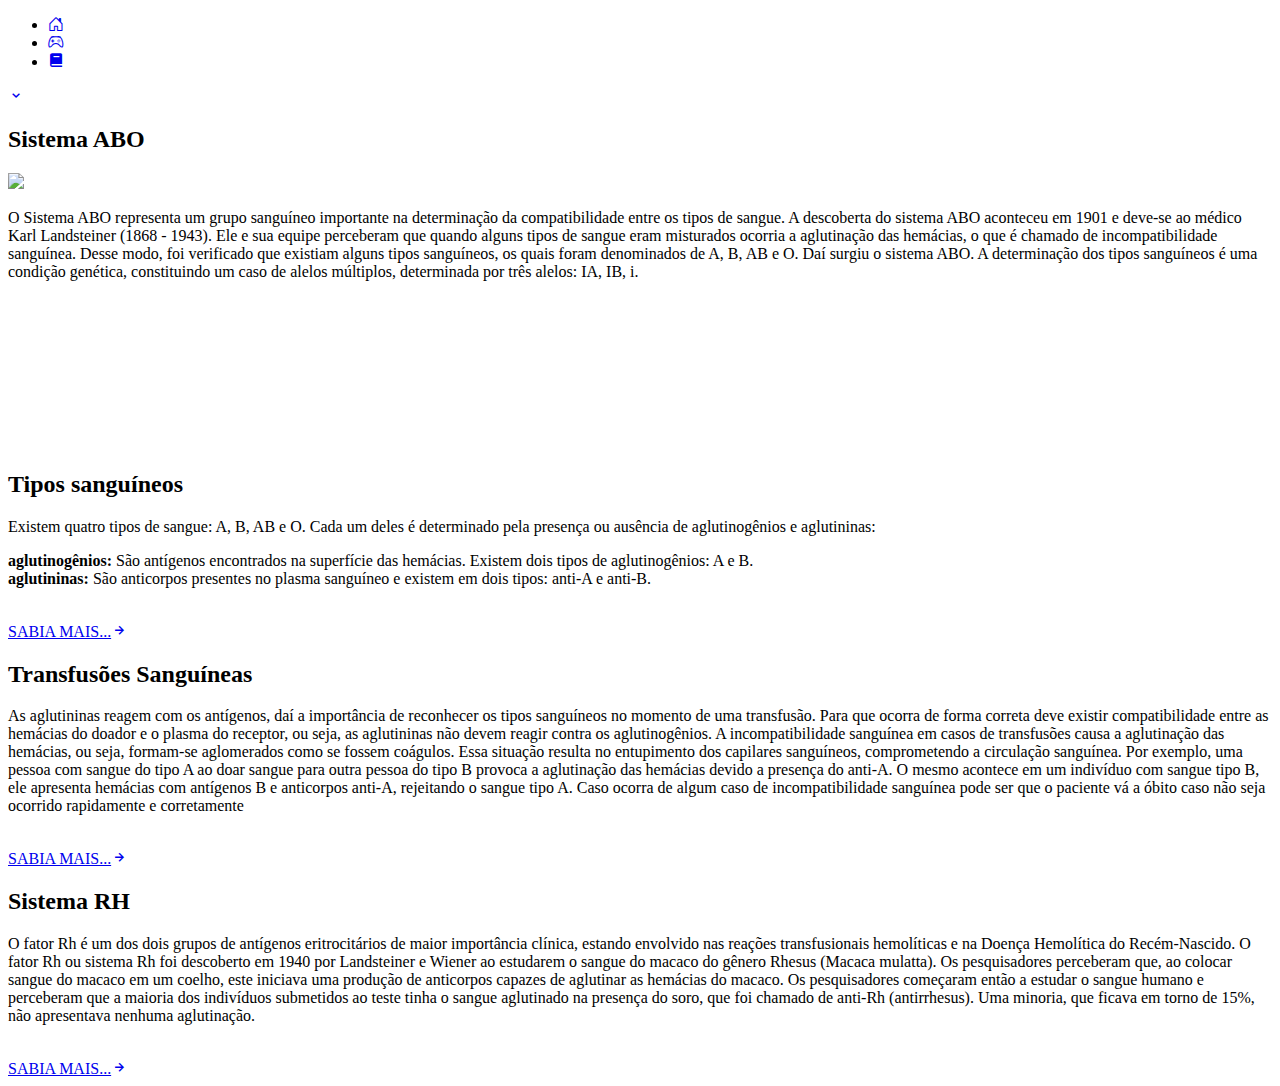
==== pages/historia.html @ a073a02c "Add files via upload" ====
<!DOCTYPE html>
<html lang="en">

<head>
  <meta charset="UTF-8">
  <meta name="viewport" content="width=device-width, initial-scale=1.0">

  <!--=============== BOXICONS ===============-->
  <link rel="stylesheet" href="https://cdn.jsdelivr.net/npm/boxicons@latest/css/boxicons.min.css">
  <link rel="stylesheet" href="https://cdn.jsdelivr.net/npm/bootstrap-icons@1.8.1/font/bootstrap-icons.css">

  <!--=============== CSS ===============-->


  <link rel="stylesheet" href="../assets/css/historia.css">
  <link rel="stylesheet" href="https://maxcdn.bootstrapcdn.com/font-awesome/4.5.0/css/font-awesome.min.css">
  <!--=============== SWIPER CSS ===============-->
  <link rel="stylesheet" href="https://unpkg.com/swiper@8/swiper-bundle.min.css" />

  <script src="https://unpkg.com/swiper@8/swiper-bundle.min.js"></script>

  <title>Responsive bottom navigation</title>

  <!--=============== SCRIPT ===============-->


</head>

<body>
  <!--=============== HEADER ===============-->
  <header class="header" id="header">
    <nav class="nav container">


      <div class="nav__menu" id="nav-menu">
        <ul class="nav__list">

          <li class="nav__item">
            <a href="../index.html" class="nav__link">
              <i class='bi bi-house-door nav__icon'></i>
            </a>
          </li>

          <li class="nav__item">
            <a href="../quiz/quiz.html" class="nav__link ">
              <i class="bi bi-controller nav__icon"></i>
            </a>
          </li>

          <li class="nav__item">
            <a href="#about" class="nav__link active-link">
              <i class='bx bxs-book nav__icon'></i>
            </a>
          </li>



        </ul>
      </div>


    </nav>
  </header>
  <main>
    <!--=============== HOME ===============-->
<section class="c-imagem"></section>
   <!-- <video autoplay muted loop class="c-bg_video">
      <source  class="bg_video" src="../assets/videos/sangue.mp4" type="video/mp4">
    </video>
-->

    <div class="seta-conteiner">
      <a href="#about" onclick="clicar()"><i class='bx bx-chevron-down bx-fade-up c-imagem__seta'></i>
      </a>
    </div>
    <!--==================== ABOUT ====================-->
    <section class="about section">
      <div class="about__container container">
        <div class="about__data">
          <h2 class="section__title" id="about">Sistema ABO
          </h2>
          <div class="sistema-conteiner"> <img class="titulo-img" src="../assets/img/ab.png">
          </div>

          <p class="about__description">
            O Sistema ABO representa um grupo sanguíneo importante na determinação da compatibilidade entre os tipos de sangue. A descoberta do sistema ABO aconteceu em 1901 e deve-se ao médico Karl Landsteiner (1868 - 1943). Ele e sua equipe perceberam que quando alguns tipos de sangue eram misturados ocorria a aglutinação das hemácias, o que é chamado de incompatibilidade sanguínea. Desse modo, foi verificado que existiam alguns tipos sanguíneos, os quais foram denominados de A, B, AB e O. Daí surgiu o sistema ABO. A determinação dos tipos sanguíneos é uma condição genética, constituindo um caso de alelos múltiplos, determinada por três alelos: IA, IB, i.
          </p>

          <section class="container" id="portfolio">

            <div class="c-video">
              <iframe src="https://www.youtube.com/embed/NhDHK7As13c" title="YouTube video player" frameborder="0" allow="accelerometer; autoplay; clipboard-write; encrypted-media; gyroscope; picture-in-picture" allowfullscreen></iframe>
            </div>
            <div class="c-btn__conteiner c-btn__conteiner--2">
            </div>

          </section>

          <h2 class="section__title" id="about">Tipos sanguíneos</h2>
          <p class="about__description">
            Existem quatro tipos de sangue: A, B, AB e O. Cada um deles é determinado pela presença ou ausência de aglutinogênios e aglutininas:
            <li class="about__description"><strong>aglutinogênios:</strong> São antígenos encontrados na superfície das hemácias. Existem dois tipos de aglutinogênios: A e B.</li>
            <li class="about__description"><strong>aglutininas:</strong> São anticorpos presentes no plasma sanguíneo e existem em dois tipos: anti-A e anti-B.<l /i>

          </p>
          <div class="sistema-conteiner"> <img class="sistema-img" src="../assets/img/sistema.png" alt=""></div>
          <div class="c-btn__conteiner">
            <a href="https://www.youtube.com/embed/907ws2kX4Zo" class="btn"> SABIA MAIS...<i class='bx bx-right-arrow-alt'></i>
            </a>
          </div>

          <h2 class="section__title" id="about">Transfusões Sanguíneas</h2>
          <p class="about__description">As aglutininas reagem com os antígenos, daí a importância de reconhecer os tipos sanguíneos no momento de uma transfusão. Para que ocorra de forma correta deve existir compatibilidade entre as hemácias do doador e o plasma do receptor, ou seja, as aglutininas não devem reagir contra os aglutinogênios. A incompatibilidade sanguínea em casos de transfusões causa a aglutinação das hemácias, ou seja, formam-se aglomerados como se fossem coágulos. Essa situação resulta no entupimento dos capilares sanguíneos, comprometendo a circulação sanguínea. Por exemplo, uma pessoa com sangue do tipo A ao doar sangue para outra pessoa do tipo B provoca a aglutinação das hemácias devido a presença do anti-A. O mesmo acontece em um indivíduo com sangue tipo B, ele apresenta hemácias com antígenos B e anticorpos anti-A, rejeitando o sangue tipo A. Caso ocorra de algum caso de incompatibilidade sanguínea pode ser que o paciente vá a óbito caso não seja ocorrido rapidamente e corretamente </p>
          <div class="sistema-conteiner"> <img class="sistema-img" src="../assets/img/doacao.png" alt=""></div>
          <div class="c-btn__conteiner">
            <a href="https://youtu.be/sT7NDQZIFFw" class="btn"> SABIA MAIS...<i class='bx bx-right-arrow-alt'></i>
            </a>
          </div>

          <h2 class="section__title" id="about">Sistema RH</h2>
          <p class="about__description">O fator Rh é um dos dois grupos de antígenos eritrocitários de maior importância clínica, estando envolvido nas reações transfusionais hemolíticas e na Doença Hemolítica do Recém-Nascido. O fator Rh ou sistema Rh foi descoberto em 1940 por Landsteiner e Wiener ao estudarem o sangue do macaco do gênero Rhesus (Macaca mulatta). Os pesquisadores perceberam que, ao colocar sangue do macaco em um coelho, este iniciava uma produção de anticorpos capazes de aglutinar as hemácias do macaco.
            Os pesquisadores começaram então a estudar o sangue humano e perceberam que a maioria dos indivíduos submetidos ao teste tinha o sangue aglutinado na presença do soro, que foi chamado de anti-Rh (antirrhesus). Uma minoria, que ficava em torno de 15%, não apresentava nenhuma aglutinação.
          </p>
          <div class="sistema-conteiner"> <img class="sistema-img" src="../assets/img/rh.png" alt=""></div>
          <div class="c-btn__conteiner">
            <a href="https://youtu.be/QFDLFbl69Ss" class="btn"> SABIA MAIS...<i class='bx bx-right-arrow-alt'></i>
            </a>
          </div>
        </div>


      </div>
    </section>


  </main>


  <!--=============== MAIN JS ===============-->
  <script src="../assets/js/historia.js"></script>

</body>

</html>
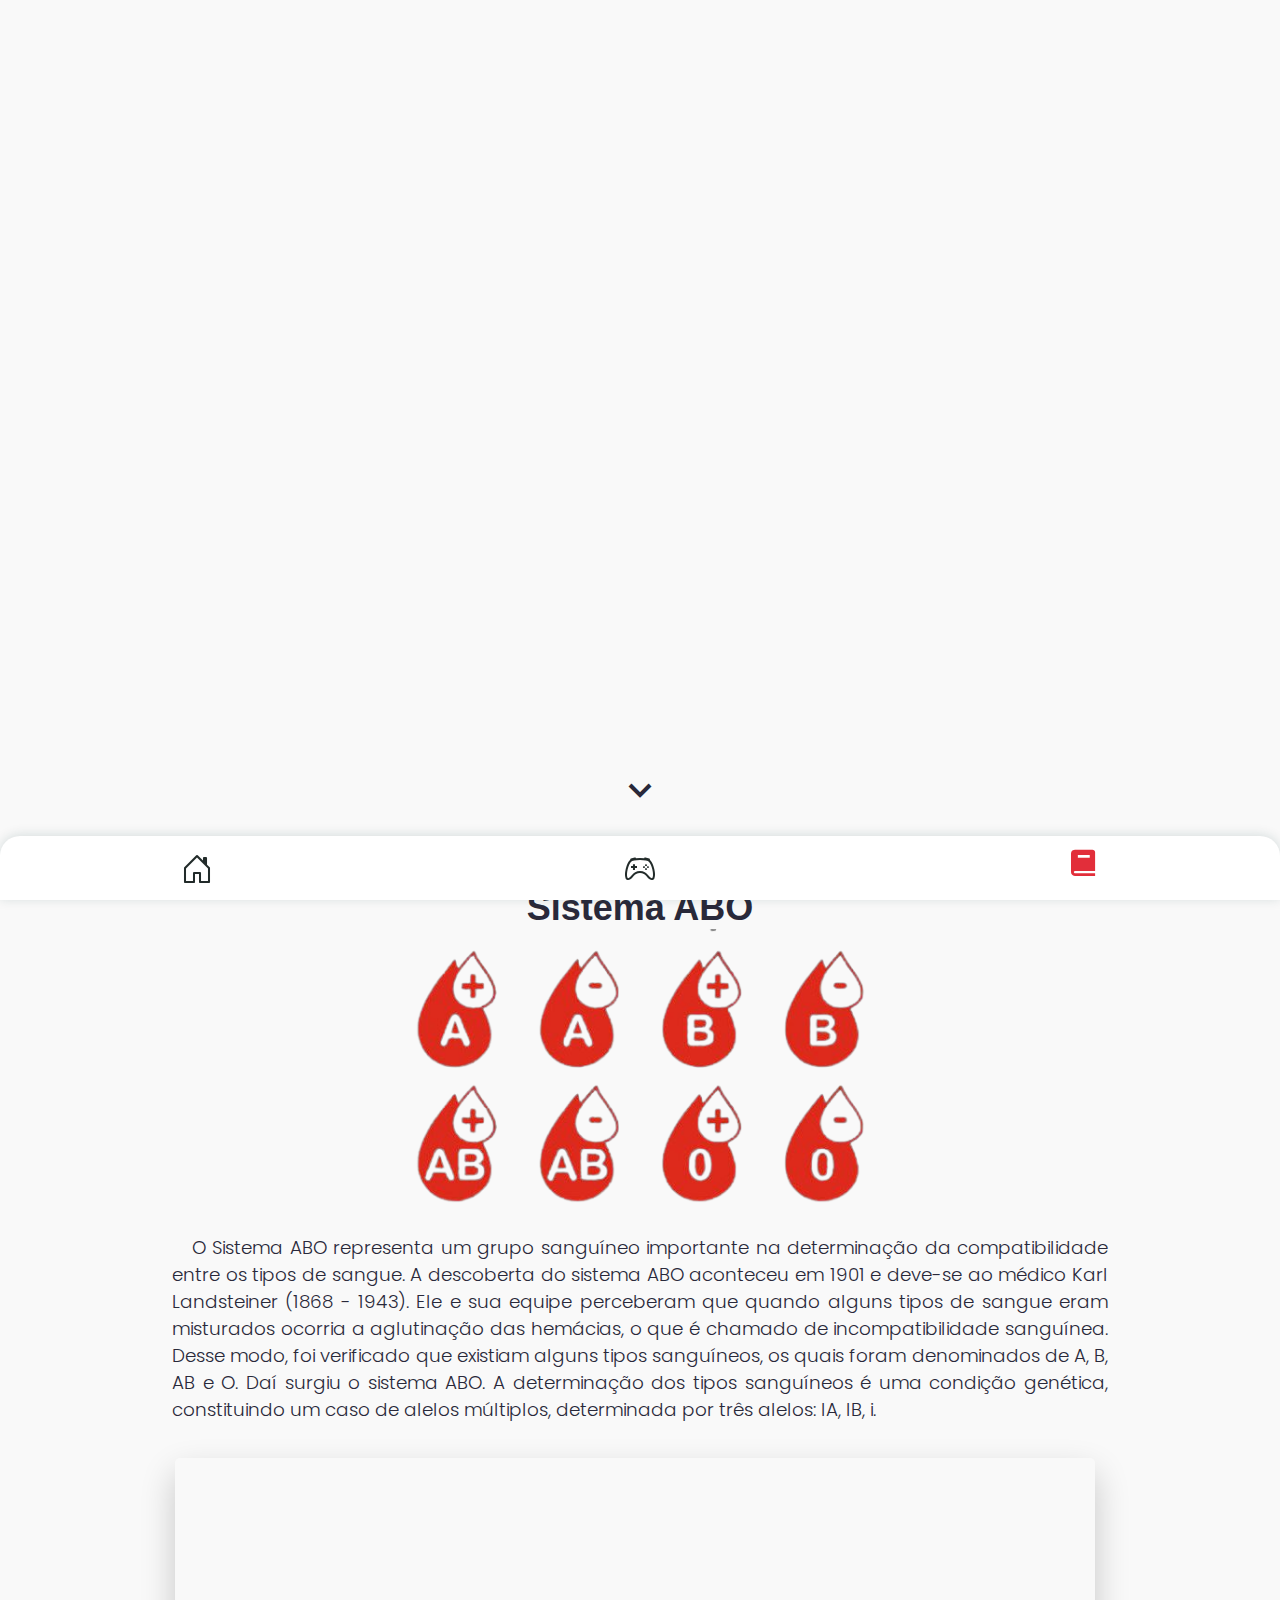
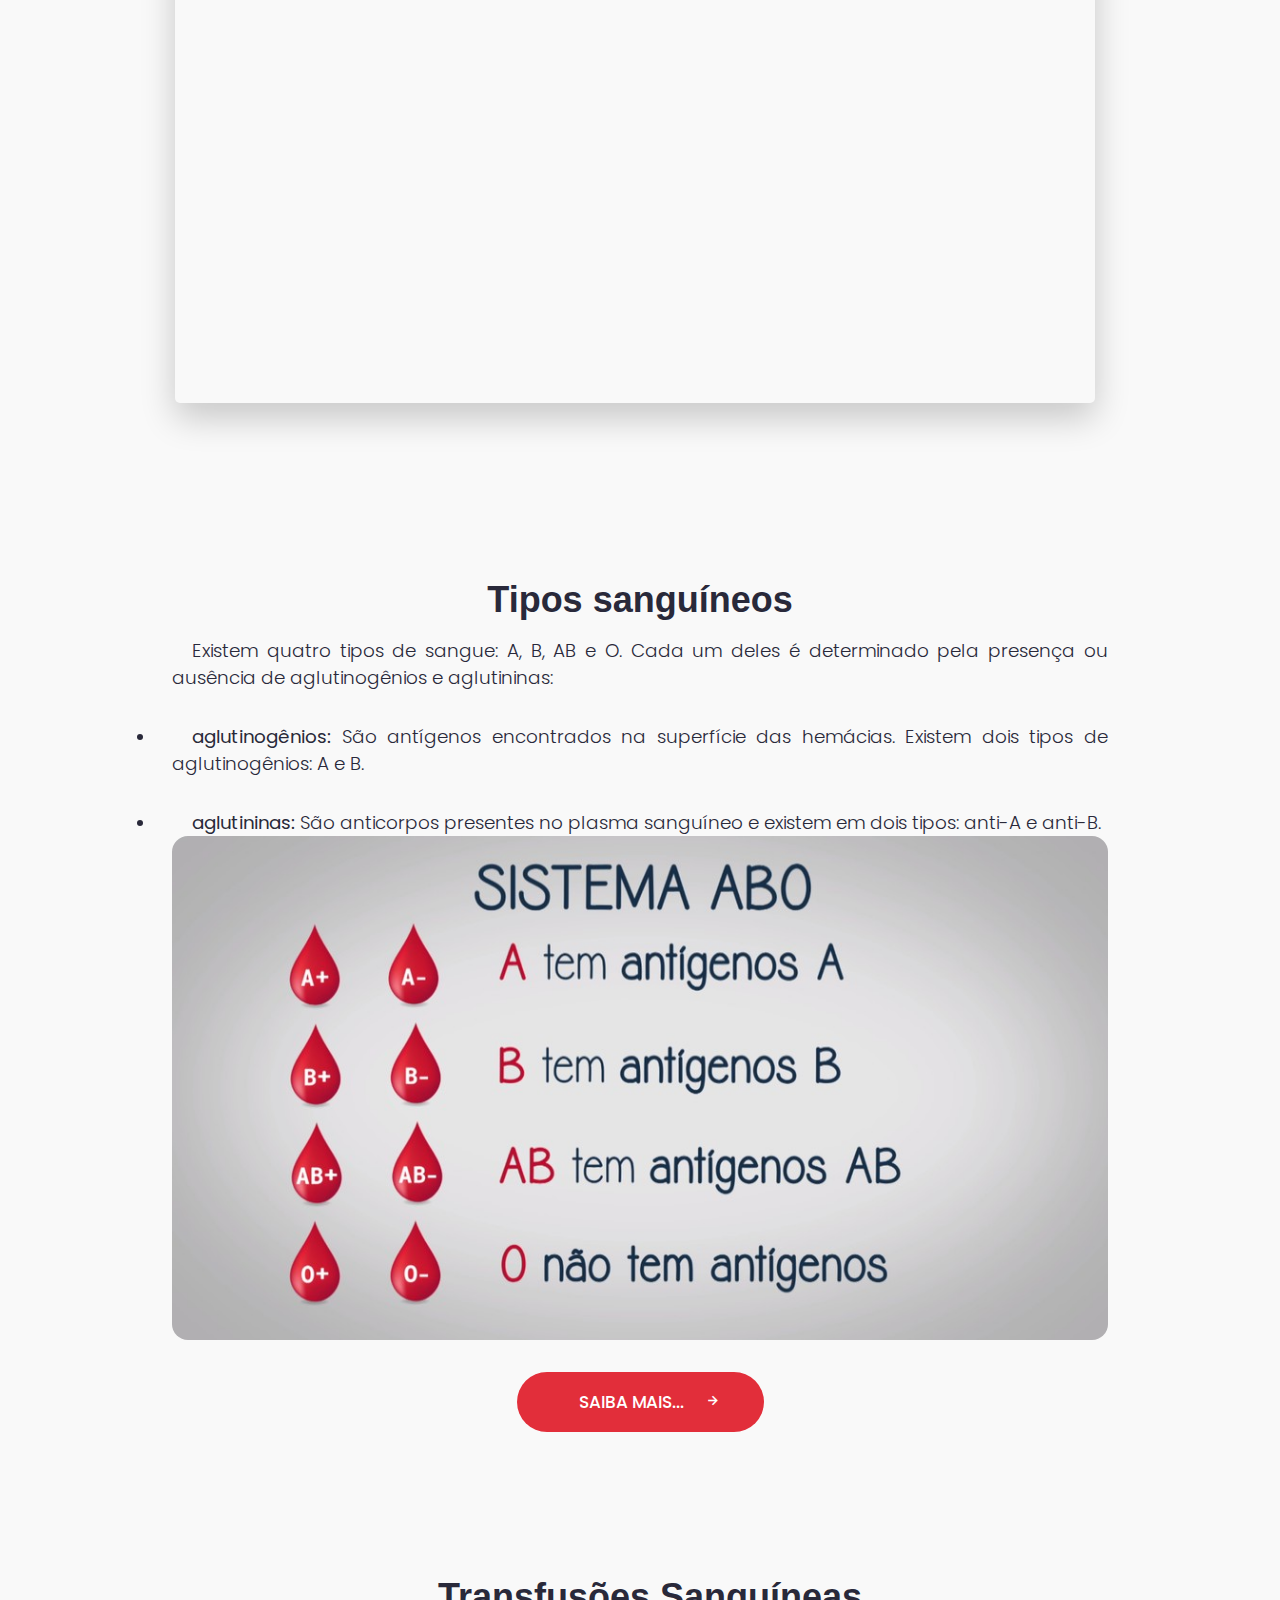
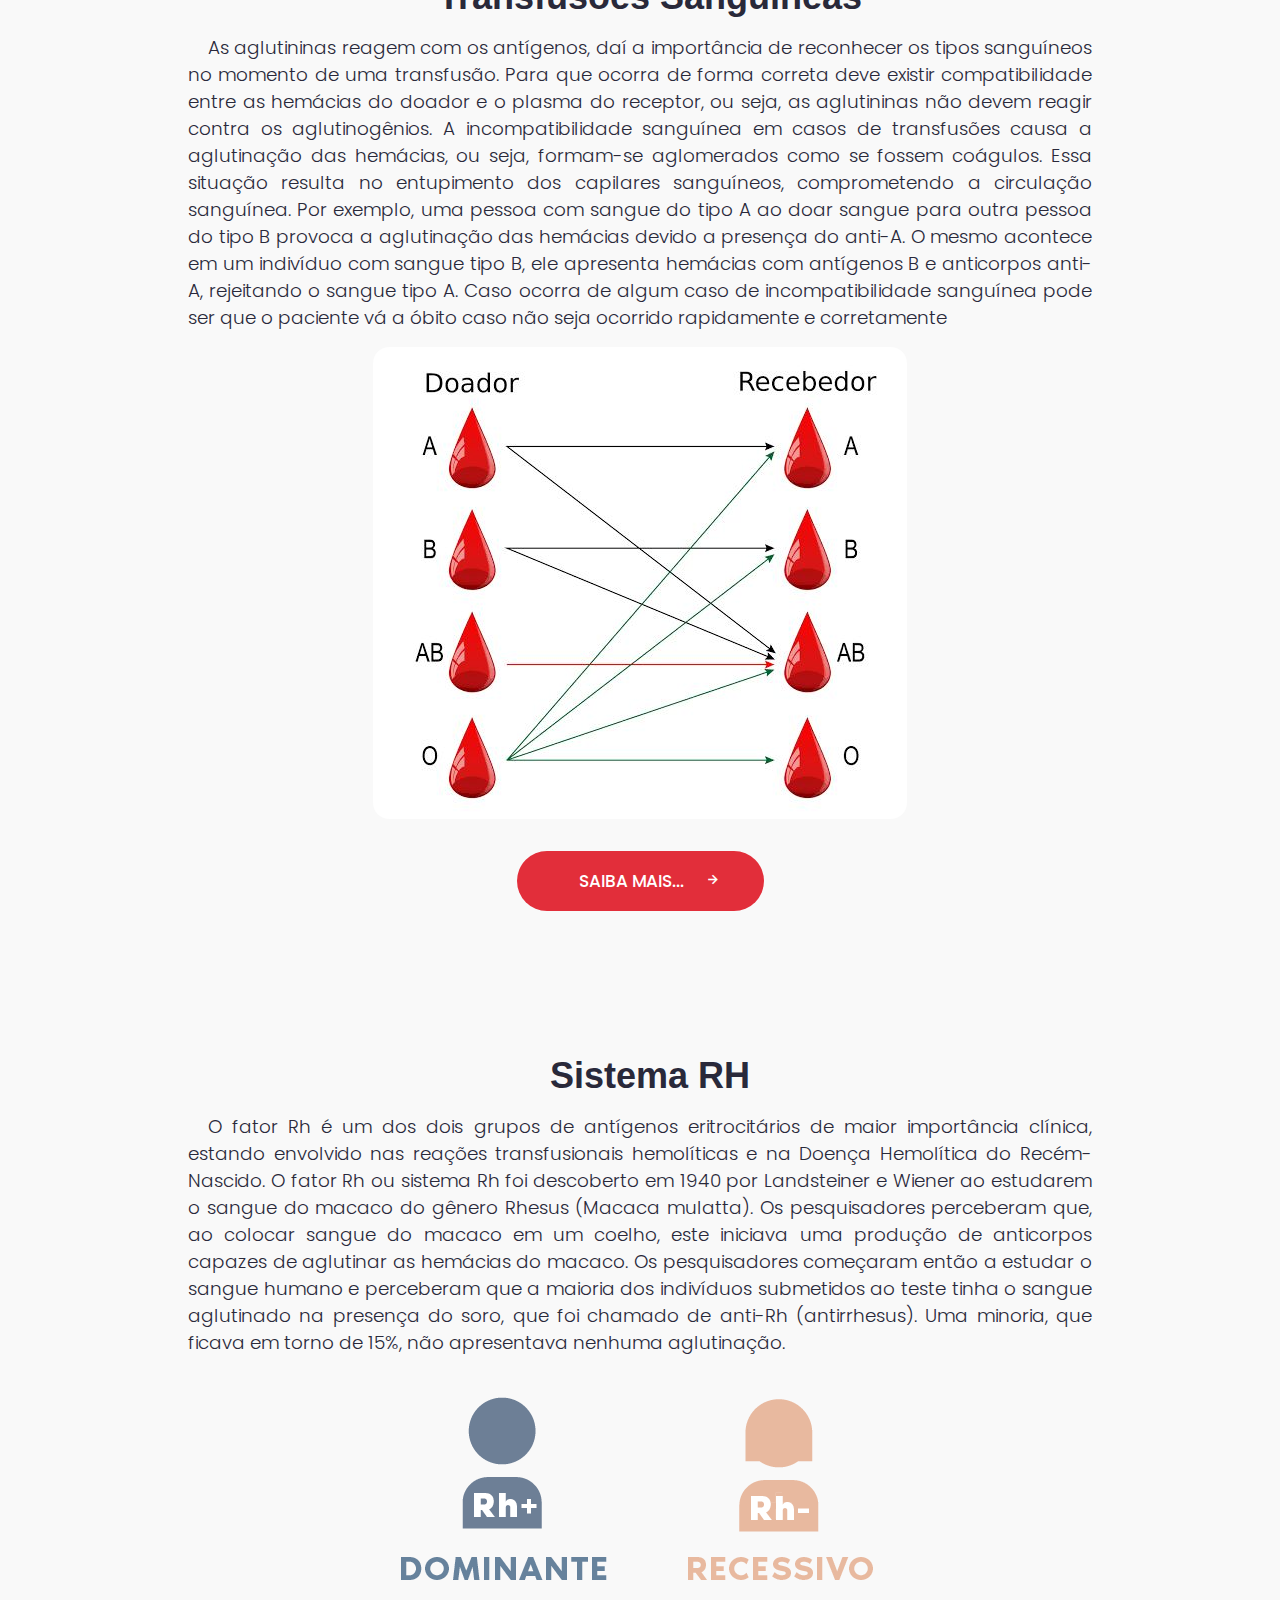
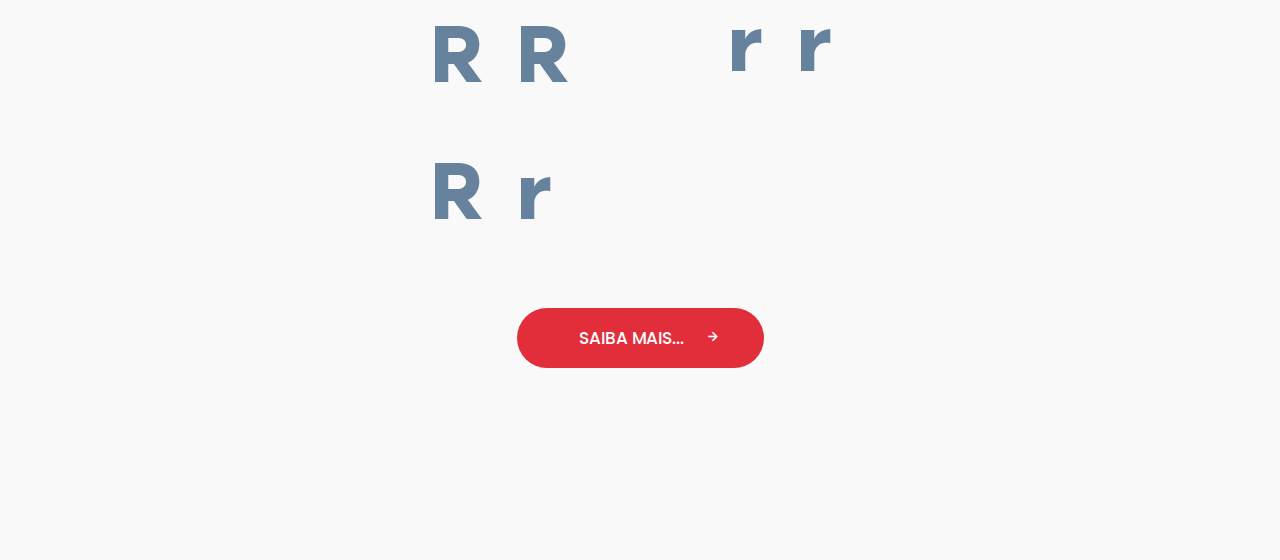
==== commit a006cf19: "Update historia.html" ====
--- a/pages/historia.html
+++ b/pages/historia.html
@@ -105,7 +105,7 @@
           </p>
           <div class="sistema-conteiner"> <img class="sistema-img" src="../assets/img/sistema.png" alt=""></div>
           <div class="c-btn__conteiner">
-            <a href="https://www.youtube.com/embed/907ws2kX4Zo" class="btn"> SABIA MAIS...<i class='bx bx-right-arrow-alt'></i>
+            <a href="https://www.youtube.com/embed/907ws2kX4Zo" class="btn"> SAIBA MAIS...<i class='bx bx-right-arrow-alt'></i>
             </a>
           </div>
 
@@ -113,7 +113,7 @@
           <p class="about__description">As aglutininas reagem com os antígenos, daí a importância de reconhecer os tipos sanguíneos no momento de uma transfusão. Para que ocorra de forma correta deve existir compatibilidade entre as hemácias do doador e o plasma do receptor, ou seja, as aglutininas não devem reagir contra os aglutinogênios. A incompatibilidade sanguínea em casos de transfusões causa a aglutinação das hemácias, ou seja, formam-se aglomerados como se fossem coágulos. Essa situação resulta no entupimento dos capilares sanguíneos, comprometendo a circulação sanguínea. Por exemplo, uma pessoa com sangue do tipo A ao doar sangue para outra pessoa do tipo B provoca a aglutinação das hemácias devido a presença do anti-A. O mesmo acontece em um indivíduo com sangue tipo B, ele apresenta hemácias com antígenos B e anticorpos anti-A, rejeitando o sangue tipo A. Caso ocorra de algum caso de incompatibilidade sanguínea pode ser que o paciente vá a óbito caso não seja ocorrido rapidamente e corretamente </p>
           <div class="sistema-conteiner"> <img class="sistema-img" src="../assets/img/doacao.png" alt=""></div>
           <div class="c-btn__conteiner">
-            <a href="https://youtu.be/sT7NDQZIFFw" class="btn"> SABIA MAIS...<i class='bx bx-right-arrow-alt'></i>
+            <a href="https://youtu.be/sT7NDQZIFFw" class="btn"> SAIBA MAIS...<i class='bx bx-right-arrow-alt'></i>
             </a>
           </div>
 
@@ -123,7 +123,7 @@
           </p>
           <div class="sistema-conteiner"> <img class="sistema-img" src="../assets/img/rh.png" alt=""></div>
           <div class="c-btn__conteiner">
-            <a href="https://youtu.be/QFDLFbl69Ss" class="btn"> SABIA MAIS...<i class='bx bx-right-arrow-alt'></i>
+            <a href="https://youtu.be/QFDLFbl69Ss" class="btn"> SAIBA MAIS...<i class='bx bx-right-arrow-alt'></i>
             </a>
           </div>
         </div>
--- a/assets/css/historia.css
+++ b/assets/css/historia.css
@@ -0,0 +1,536 @@
+/*=============== GOOGLE FONTS ===============*/
+@import url("https://fonts.googleapis.com/css2?family=Open+Sans:wght@400;600&display=swap");
+
+@import url('https://fonts.googleapis.com/css2?family=Trade+Winds&display=swap');
+
+@import url('https://fonts.googleapis.com/css2?family=Lacquer&display=swap');
+
+@import url('https://fonts.googleapis.com/css2?family=Poppins:wght@300;400;500;600&display=swap');
+/*=============== VARIABLES CSS ===============*/
+:root {
+  --header-height: 3rem;
+
+  /*========== Colors ==========*/
+  --hue: 174;
+  --sat: 63%;
+  --first-color: hsl(var(--hue), var(--sat), 40%);
+  --first-color-alt: hsl(var(--hue), var(--sat), 36%);
+  --title-color: hsl(var(--hue), 12%, 15%);
+  --text-color: hsl(var(--hue), 8%, 35%);
+  --body-color: hsl(var(--hue), 100%, 99%);
+  --container-color: #FFF;
+
+  /*========== Font and typography ==========*/
+  --body-font: 'Open Sans', sans-serif;
+  --h1-font-size: 2rem;
+  --normal-font-size: .938rem;
+  --tiny-font-size: .625rem;
+
+  /*========== z index ==========*/
+  --z-tooltip: 10;
+  --z-fixed: 100;
+}
+
+@media screen and (min-width: 968px) {
+  :root {
+    --h1-font-size: 2.25rem;
+    --normal-font-size: 1rem;
+  }
+}
+
+/*=============== BASE ===============*/
+* {
+  box-sizing: border-box;
+  padding: 0;
+  margin: 0;
+  
+}
+
+html {
+  scroll-behavior: smooth;
+}
+
+body {
+
+  font-family: var(--body-font);
+  font-size: var(--normal-font-size);
+  background-color:  #f9f9f9/*var(--body-color)*/;
+  color: #29293a;
+}
+
+ul {
+  list-style: none;
+}
+
+a {
+  text-decoration: none;
+}
+
+img {
+  max-width: 100%;
+  height: auto;
+}
+
+/*=============== REUSABLE CSS CLASSES ===============*/
+.section {
+  padding: 4.5rem 0 2rem;
+}
+
+
+.section__height {
+  
+  
+}
+
+/*=============== LAYOUT ===============*/
+.container {
+  max-width: 968px;
+  margin-left: 1rem;
+  margin-right: 1rem;
+}
+
+/*=============== HEADER ===============*/
+.header {
+  position: fixed;
+  top: 0;
+  left: 0;
+  width: 100%;
+  
+  z-index: var(--z-fixed);
+  transition: .4s;
+}
+
+/*=============== NAV ===============*/
+.nav {
+  height: var(--header-height);
+  display: flex;
+  justify-content: space-between;
+  align-items: center;
+}
+
+.nav__img {
+  width: 10rem;
+  
+}
+
+.nav__logo { 
+  color: var(--title-color);
+  font-weight: 600;
+}
+
+  .nav__menu {
+    position: fixed;
+    bottom: 0;
+    left: 0;
+    background-color: var(--container-color);
+    box-shadow: 0 -1px 12px hsla(var(--hue), var(--sat), 15%, 0.15);
+    width: 100%;
+    height: 4rem;
+    padding: 0 1rem;
+    display: grid;
+    align-content: center;
+    border-radius: 1.25rem 1.25rem 0 0;
+    transition: .4s;
+  }
+
+
+.nav__list, 
+.nav__link {
+  display: flex;
+}
+.nav__list {
+    justify-content: center;
+    column-gap: 5rem;
+  }
+.nav__link {
+  flex-direction: column;
+  align-items: center;
+  row-gap: 4px;
+  color: var(--title-color);
+  font-weight: 600;
+}
+
+.nav__list {
+  justify-content: space-around;
+}
+
+.nav__name {
+  font-size: var(--tiny-font-size);
+  /* display: none;*/ /* Minimalist design, hidden labels */
+}
+
+.nav__icon {
+  font-size: 2rem;
+}
+
+/*Active link*/
+.active-link {
+  position: relative;
+  color: #E22E3A;/* var(--first-color)*/;
+  transition: .3s;
+}
+
+/* Minimalist design, active link */
+/* .active-link::before{
+  content: '';
+  position: absolute;
+  bottom: -.5rem;
+  width: 4px;
+  height: 4px;
+  background-color: var(--first-color);
+  border-radius: 50%;
+} */
+
+/* Change background header */
+.scroll-header {
+  box-shadow: 0 1px 12px hsla(var(--hue), var(--sat), 15%, 0.15);
+}
+
+/*=============== MEDIA QUERIES ===============*/
+/* For small devices */
+/* Remove if you choose, the minimalist design */
+@media screen and (max-width: 320px) {
+  .nav__name {
+   
+  }
+}
+
+/* For medium devices */
+@media screen and (min-width: 1576px) {
+  
+}
+
+@media screen and (min-width: 1767px) {
+  body {
+    margin: 0;
+  }
+  .section {
+    padding: 2rem 0 2rem;
+  }
+  .nav {
+    height: calc(var(--header-height) + 1.5rem); /* 4.5rem */
+  }
+  
+  .nav__name {
+    font-size: var(--normal-font-size);
+    /* display: block; */ /* Minimalist design, visible labels */
+  }
+  .nav__link:hover {
+    color: var(--first-color);
+  }
+
+  /* First design, remove if you choose the minimalist design 
+  .active-link::before {
+    content: '';
+    position: absolute;
+    bottom: -.75rem;
+    width: 4px;
+    height: 4px;
+    background-color: var(--first-color);
+    border-radius: 50%;
+  }
+
+  /
+  
+* Minimalist design */
+  /* .active-link::before{
+      bottom: -.75rem;
+  } */
+}
+
+/* For large devices */
+@media screen and (min-width: 1024px) {
+  .container {
+    margin-left: auto;
+    margin-right: auto;
+  }
+}
+
+/*=============== MENU ===============*/
+ /*.c-bg_video{
+  width: 100%;
+   height: 90%;
+   right: 0; 
+	bottom: 0;
+  z-index: -1000;
+ }
+.bg_video{
+  
+	height: 90vh;
+   width: 10px;
+	
+
+}
+*/
+.c-imagem{
+  height: 85vh;
+  width: 100%;
+  background-image: url("../img/sangue.gif");
+  background-repeat: no-repeat;
+  background-position: top center;
+  background-size: cover;
+ 
+  
+}
+
+.seta-conteiner{
+  width: 100%;
+  display: flex;
+  align-self: center;
+  justify-content: center;
+  
+}
+.c-imagem__seta{
+  font-size: 3rem;
+  color: #29293a ;
+}
+.titulo-img{
+  width: 30rem;
+}
+
+.section__title {
+  font-size: var(--h1-font-size);
+  color: #29293a;
+  text-align: center;
+  font-family: 'Akshar', sans-serif;
+ 
+  
+}
+.c-video{
+				position: relative;
+				width: 95%;
+				
+				padding-bottom: 56.25%;
+
+				background: rgba(255,255,255,0.05);
+	  margin: 2%;
+    box-shadow:0px 15px 35px rgba(0,0,0,0.2);
+	  border-radius: 5px;
+				
+}
+
+.c-video > iframe{
+				position: absolute;
+				width: 90%;
+				height: 90%;
+				
+				
+				top: 5%;
+				left: 5%;
+				
+				border: none;
+				border-radius: 5px;
+}
+
+.about__title{
+ font-size: 3rem;
+  margin-bottom: 3rem;
+  margin-top: 1rem; 
+}
+
+.about__description{
+/*  font-family: 'Lacquer', cursive;
+   font-family: 'Trade Winds', cursive;*/
+  font-size: 1.15rem;
+  font-family: "Poppins", sans-serif;
+padding: 1rem;
+  font-weight: 300;
+  text-indent: 20px;
+ text-align: justify;
+  
+}
+.sistema-conteiner{
+  display: flex;
+  align-items: center;
+  justify-content: center;
+}
+.sistema-img{
+  border-radius: 1rem;
+  margin-top: 50px;
+  margin:auto;
+}
+@media (max-width: 435px) {
+  .about__description {
+    font-size: 1rem;
+  }
+}
+
+.c-btn__conteiner{
+  width: 100%;
+  display: flex;
+  align-items: center;
+  justify-content: space-evenly;
+  margin-top: 2rem;
+  margin-bottom: 9rem;
+}
+
+.btn {
+ position: relative;
+ font-size: 17px;
+ 
+ text-decoration: none;
+ padding: 1em 2.5em;
+ display: inline-block;
+ border-radius: 2em;
+ transition: all .2s;
+ border: none;
+ font-family: "Poppins", sans-serif;
+ font-weight: 500;
+ color: white;
+ background-color: #E22E3A;
+
+}
+
+.btn:hover {
+ transform: translateY(-3px);
+ box-shadow: 0 10px 20px rgba(0, 0, 0, 0.2);
+}
+
+.btn:active {
+ transform: translateY(-1px);
+ box-shadow: 0 5px 10px rgba(0, 0, 0, 0.2);
+}
+
+.btn::after {
+ content: "";
+ display: inline-block;
+ height: 100%;
+ width: 100%;
+ border-radius: 100px;
+ position: absolute;
+ top: 0;
+ left: 0;
+ z-index: -1;
+ transition: all .4s;
+}
+
+.btn:hover::after {
+ transform: scaleX(1.4) scaleY(1.6);
+ opacity: 0;
+}
+
+.btn::after {
+ --slice-0: inset(50% 50% 50% 50%);
+ --slice-1: inset(80% -6px 0 0);
+ --slice-2: inset(50% -6px 30% 0);
+ --slice-3: inset(10% -6px 85% 0);
+ --slice-4: inset(40% -6px 43% 0);
+ --slice-5: inset(80% -6px 5% 0);
+ content: "HOVER ME";
+ display: block;
+ position: absolute;
+ top: 0;
+ left: 0;
+ right: 0;
+ bottom: 0;
+ background: linear-gradient(45deg, transparent 3%, #00e6f6 3%, #00e6f6 5%, #ff013c 5%);
+ text-shadow: -3px -3px 0px #f8f005, 3px 3px 0px #00e6f6;
+ clip-path: var(--slice-0);
+}
+
+
+/*=============== CARDS ===============*/
+
+.c-cards-elenco {
+    width: 100%;
+    display: flex;
+    flex-direction: column;
+    align-items: center;
+    padding-bottom: 5rem;
+    
+}
+.c-elenco{
+  width: 100%;
+  display: flex;
+  flex-wrap: wrap;
+  align-items: center;
+  justify-content: center;
+  gap: 2.5rem;
+ 
+  
+}
+.c-elenco section.card {
+    display: flex;
+    flex-direction: column;
+    align-items: center;
+    text-align: center;
+    background: rgba(255,255,255,0.05);
+    padding: 1rem 1rem;
+    border-radius: 8px;
+    
+    max-height: 468px;
+   color: #fae3cf;
+   font-family: "Poppins", sans-serif;
+}
+
+.c-elenco section.card:first-child {
+    margin-left: 0;
+}
+
+.c-elenco section.card .icon {
+    width: 100px;
+    height: 100px;
+    border-radius: 100%;
+    overflow: hidden;
+}
+
+.c-elenco section.card .img {
+    width: 100%;
+    height: 100%;
+    
+}
+
+.c-elenco section.card h3 {
+    font-size: 100%;
+    margin: 16px 0;
+}
+
+.c-elenco section.card span {
+    font-weight: 300;
+    max-width: 240px;
+    font-size: 80%;
+    margin-bottom: 16px;
+   text-align: justify;
+
+}
+
+.c-elenco section.card a {
+    padding: 0.5rem 1rem;
+    text-transform: uppercase;
+    border-radius: 32px;
+    border: 0;
+    cursor: pointer;
+    font-size: 80%;
+    font-weight: 500;
+    color: #fff;
+    margin-bottom: 16px 0;
+}
+
+.c-elenco section.card.contact a {
+    background: linear-gradient(to right, #8b4558, #f0424e);
+}
+
+.c-elenco section.card.contact {
+    box-shadow: 20px 20px 50px -30px #f0424e;
+}
+
+@media screen and (max-width: 720px) {
+    .c-elenco {
+      
+    }
+
+    .c-elenco section.card {
+        margin-left: 0;
+        
+    }
+
+    .c-elenco section.card:last-child {
+        margin-bottom: 0;
+    }
+
+    .c-elenco section.card button {
+        font-size: 70%;
+    }
+
+}
+
